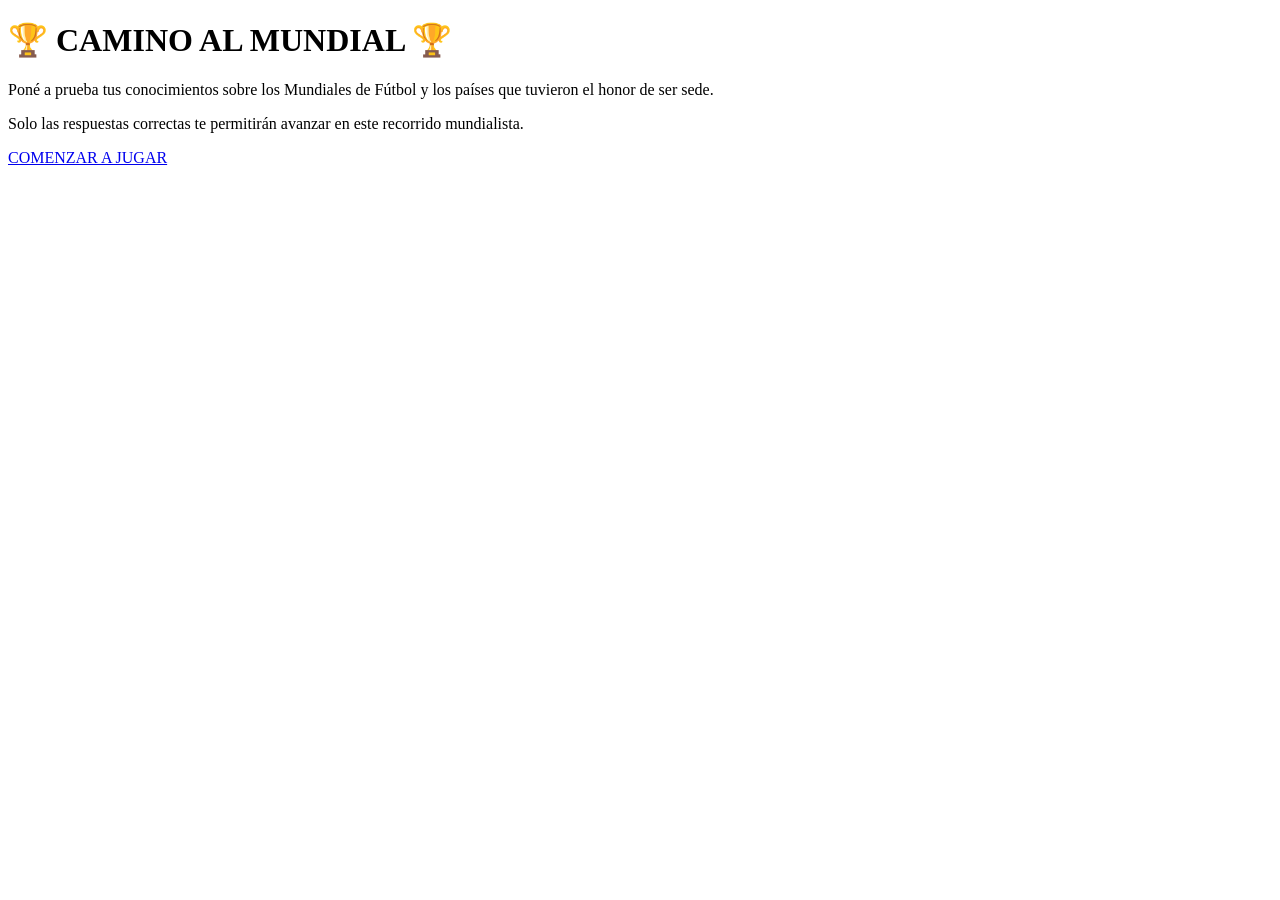
==== index.html @ 5c243b03 "primer commit" ====
<!DOCTYPE html>
<html lang="es">

<head>

    <meta charset="UTF-8">

    <meta name="viewport" content="width=device-width, initial-scale=1.0">

    <title>Camino al Mundial</title>

    <link rel="stylesheet" href="./css/styles.css">

</head>

<body class="pagina-bienvenida">

    <main class="pantalla-bienvenida">

        <div class="overlay">

            <div class="contenido">

                <h1>🏆 CAMINO AL MUNDIAL 🏆</h1>

                <p>
                    Poné a prueba tus conocimientos sobre los Mundiales de Fútbol
                    y los países que tuvieron el honor de ser sede.
                </p>

                <p>
                    Solo las respuestas correctas te permitirán avanzar
                    en este recorrido mundialista.
                </p>

                <a href="./preguntas.html" class="btn-comenzar">
                    COMENZAR A JUGAR
                </a>

            </div>

        </div>

    </main>

</body>

</html>
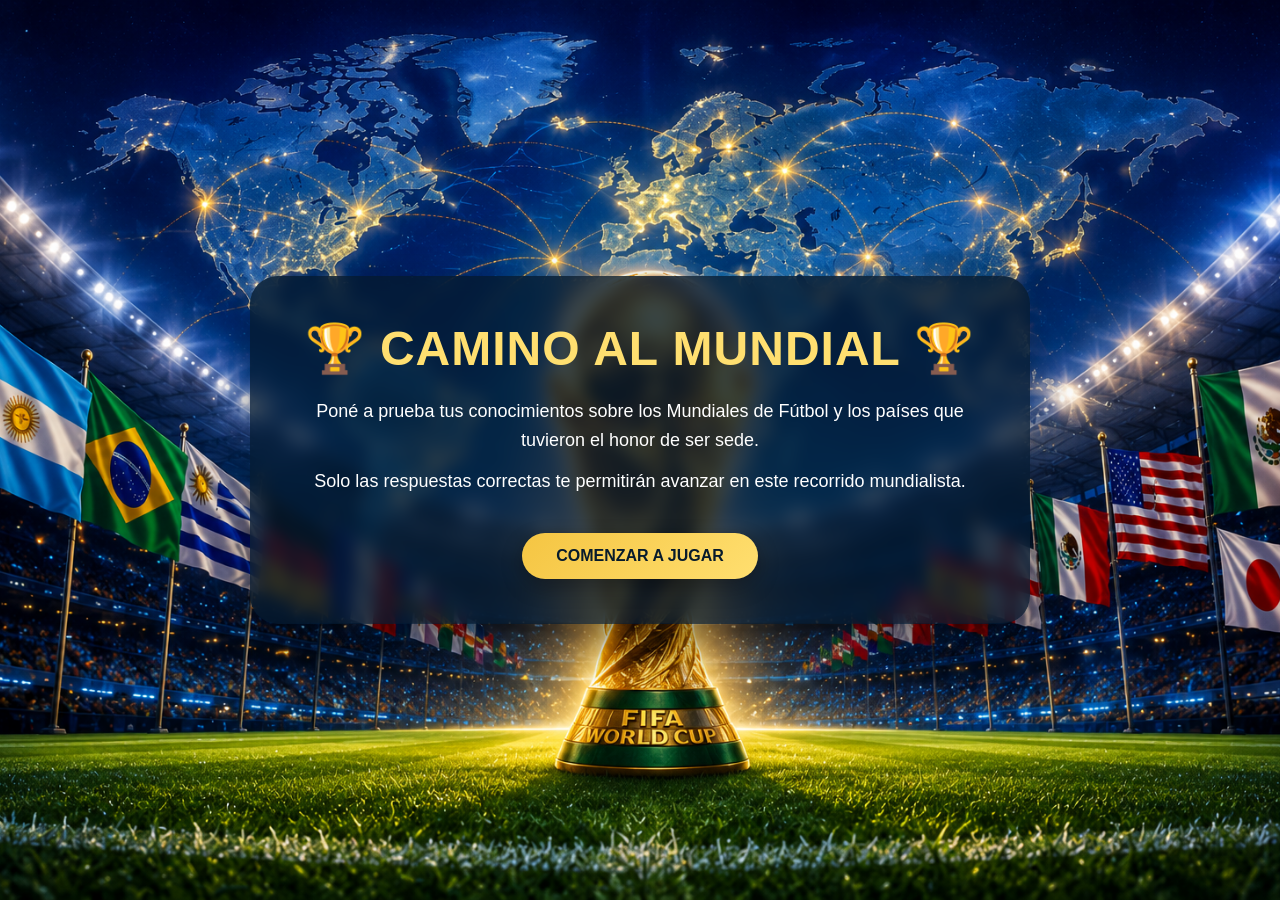
==== commit b1c8f17d: "arreglo de css" ====
--- a/index.html
+++ b/index.html
@@ -9,7 +9,7 @@
 
     <title>Camino al Mundial</title>
 
-    <link rel="stylesheet" href="./css/styles.css">
+    <link rel="stylesheet" href="./Css/styles.css">
 
 </head>
 
--- a/Css/styles.css
+++ b/Css/styles.css
@@ -0,0 +1,306 @@
+/* RESET GENERAL */
+* {
+    margin: 0;
+    padding: 0;
+    box-sizing: border-box;
+}
+
+body {
+    font-family: "Poppins", Arial, sans-serif;
+    min-height: 100vh;
+    color: #ffffff;
+    background-color: #071b2c;
+}
+
+/* BOTONES GENERALES */
+a,
+button {
+    font-family: inherit;
+}
+
+.btn-comenzar,
+#btn-siguiente {
+    display: inline-block;
+    margin-top: 25px;
+    padding: 14px 34px;
+    border: none;
+    border-radius: 30px;
+    background: linear-gradient(135deg, #f5c542, #ffdf70);
+    color: #071b2c;
+    font-size: 16px;
+    font-weight: 700;
+    text-decoration: none;
+    cursor: pointer;
+    transition: 0.3s ease;
+    box-shadow: 0 8px 20px rgba(0, 0, 0, 0.35);
+}
+
+.btn-comenzar:hover,
+#btn-siguiente:hover {
+    transform: translateY(-3px);
+    background: linear-gradient(135deg, #ffdf70, #f5c542);
+}
+
+/* ========================= */
+/* INDEX - BIENVENIDA */
+/* ========================= */
+
+.pantalla-bienvenida {
+    min-height: 100vh;
+    background-image:
+        url("../Img/bienvenido.png");
+    background-size: cover;
+    background-position: center;
+}
+
+.overlay {
+    min-height: 100vh;
+    display: flex;
+    justify-content: center;
+    align-items: center;
+    padding: 30px;
+}
+
+.contenido {
+    max-width: 780px;
+    padding: 45px;
+    text-align: center;
+    border-radius: 28px;
+    background: rgba(5, 25, 45, 0.78);
+    backdrop-filter: blur(8px);
+    box-shadow: 0 20px 45px rgba(0, 0, 0, 0.45);
+}
+
+.contenido h1 {
+    margin-bottom: 20px;
+    font-size: 48px;
+    letter-spacing: 1px;
+    color: #ffdf70;
+}
+
+.contenido p {
+    margin: 12px 0;
+    font-size: 18px;
+    line-height: 1.6;
+}
+
+/* ========================= */
+/* PREGUNTAS */
+/* ========================= */
+
+.pantalla-preguntas {
+    min-height: 100vh;
+    padding: 35px 20px;
+    background:   
+        url("../Img/preguntas.png");
+    background-size: cover;
+    background-position: center;
+}
+
+.contenedor-juego {
+    max-width: 850px;
+    margin: 0 auto;
+    padding: 35px;
+    border-radius: 28px;
+    background: rgba(255, 255, 255, 0.10);
+    backdrop-filter: blur(10px);
+    box-shadow: 0 18px 45px rgba(0, 0, 0, 0.35);
+}
+
+.contenedor-juego h1 {
+    text-align: center;
+    margin-bottom: 25px;
+    font-size: 38px;
+    color: #ffdf70;
+}
+
+.progreso {
+    margin-bottom: 25px;
+}
+
+#contador {
+    margin-bottom: 10px;
+    font-weight: 600;
+    text-align: center;
+}
+
+.barra-progreso {
+    width: 100%;
+    height: 14px;
+    border-radius: 20px;
+    background-color: rgba(255, 255, 255, 0.25);
+    overflow: hidden;
+}
+
+#avance {
+    width: 10%;
+    height: 100%;
+    border-radius: 20px;
+    background: linear-gradient(90deg, #2ecc71, #f5c542);
+    transition: width 0.3s ease;
+}
+
+.pregunta-card {
+    padding: 35px;
+    border-radius: 24px;
+    background-color: rgba(255, 255, 255, 0.95);
+    color: #071b2c;
+    text-align: center;
+}
+
+#pregunta {
+    margin-bottom: 28px;
+    font-size: 28px;
+    line-height: 1.3;
+}
+
+.opciones {
+    display: grid;
+    grid-template-columns: 1fr 1fr;
+    gap: 18px;
+}
+
+.opcion {
+    padding: 8px;
+    border: 2px solid #d6d6d6;
+    border-radius: 18px;
+
+    display: flex;
+    flex-direction: column;
+
+    min-height: 320px;
+}
+/* .opcion {
+    padding: 16px;
+    border: 2px solid #d6d6d6;
+    border-radius: 18px;
+    background-color: #ffffff;
+    color: #071b2c;
+    font-size: 16px;
+    font-weight: 600;
+    cursor: pointer;
+    transition: 0.25s ease;
+} */
+
+.opcion:hover {
+    transform: scale(1.03);
+    border-color: #f5c542;
+    background-color: #fff6d6;
+}
+
+.opcion.seleccionada {
+    border-color: #f5c542;
+    background-color: #ffefaa;
+}
+
+.opcion.correcta {
+    border-color: #2ecc71;
+    background-color: #d8f8e5;
+}
+
+.opcion.incorrecta {
+    border-color: #e74c3c;
+    background-color: #ffd9d4;
+}
+
+#mensaje {
+    min-height: 28px;
+    margin-top: 22px;
+    font-size: 18px;
+    font-weight: 700;
+}
+
+.acciones {
+    text-align: center;
+}
+
+.opcion img {
+    
+    width: 100%;
+    height: 340px;
+    object-fit: contain;
+    margin: 0;
+
+}
+
+.opcion span {
+
+    display: none;
+
+}
+
+
+
+/* ========================= */
+/* FINAL */
+/* ========================= */
+
+.pantalla-final {
+    min-height: 100vh;
+    display: flex;
+    justify-content: center;
+    align-items: center;
+    padding: 30px;
+    background:
+        url("../Img/final.png");
+    background-size: cover;
+    background-position: center;
+}
+
+.contenido-final {
+    max-width: 700px;
+    padding: 45px;
+    text-align: center;
+    border-radius: 28px;
+    background: rgba(5, 25, 45, 0.82);
+    backdrop-filter: blur(8px);
+    box-shadow: 0 20px 45px rgba(0, 0, 0, 0.45);
+}
+
+.contenido-final h1 {
+    margin-bottom: 20px;
+    font-size: 46px;
+    color: #ffdf70;
+}
+
+.contenido-final p {
+    margin: 12px 0;
+    font-size: 18px;
+    line-height: 1.6;
+}
+
+/* ========================= */
+/* RESPONSIVE */
+/* ========================= */
+
+@media (max-width: 768px) {
+
+    .contenido,
+    .contenido-final,
+    .contenedor-juego {
+        padding: 28px;
+    }
+
+    .contenido h1,
+    .contenido-final h1 {
+        font-size: 34px;
+    }
+
+    .contenedor-juego h1 {
+        font-size: 30px;
+    }
+
+    #pregunta {
+        font-size: 22px;
+    }
+
+    .opciones {
+        grid-template-columns: 1fr;
+    }
+
+    .btn-comenzar,
+    #btn-siguiente {
+        width: 100%;
+        text-align: center;
+    }
+}
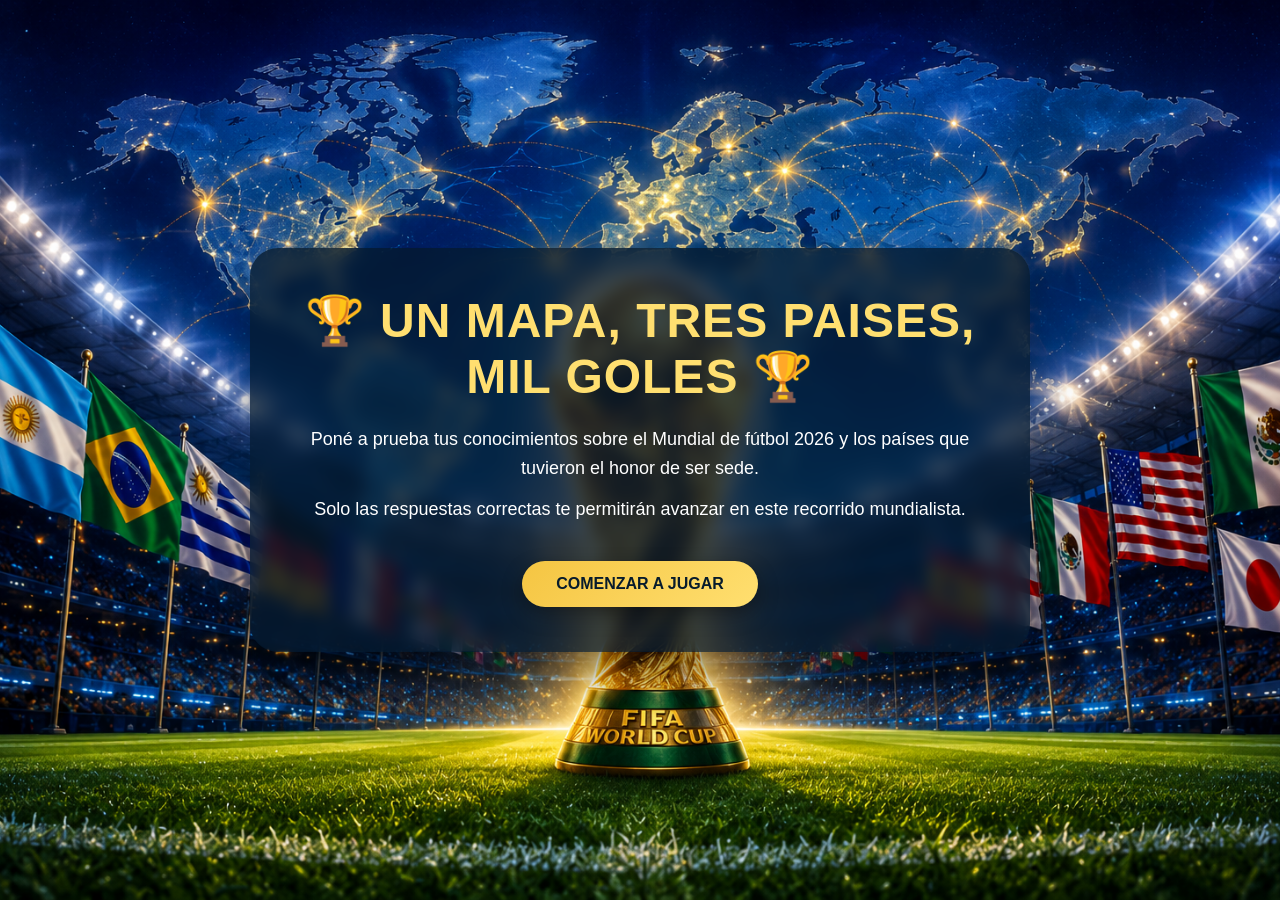
==== commit 76f04a4b: "commit final" ====
--- a/index.html
+++ b/index.html
@@ -9,7 +9,7 @@
 
     <title>Camino al Mundial</title>
 
-    <link rel="stylesheet" href="./Css/styles.css">
+    <link rel="stylesheet" href="./css/styles.css">
 
 </head>
 
@@ -21,10 +21,10 @@
 
             <div class="contenido">
 
-                <h1>🏆 CAMINO AL MUNDIAL 🏆</h1>
+                <h1>🏆 UN MAPA, TRES PAISES, MIL GOLES 🏆</h1>
 
                 <p>
-                    Poné a prueba tus conocimientos sobre los Mundiales de Fútbol
+                    Poné a prueba tus conocimientos sobre el Mundial de fútbol 2026
                     y los países que tuvieron el honor de ser sede.
                 </p>
 
--- a/css/styles.css
+++ b/css/styles.css
@@ -0,0 +1,306 @@
+/* RESET GENERAL */
+* {
+    margin: 0;
+    padding: 0;
+    box-sizing: border-box;
+}
+
+body {
+    font-family: "Poppins", Arial, sans-serif;
+    min-height: 100vh;
+    color: #ffffff;
+    background-color: #071b2c;
+}
+
+/* BOTONES GENERALES */
+a,
+button {
+    font-family: inherit;
+}
+
+.btn-comenzar,
+#btn-siguiente {
+    display: inline-block;
+    margin-top: 25px;
+    padding: 14px 34px;
+    border: none;
+    border-radius: 30px;
+    background: linear-gradient(135deg, #f5c542, #ffdf70);
+    color: #071b2c;
+    font-size: 16px;
+    font-weight: 700;
+    text-decoration: none;
+    cursor: pointer;
+    transition: 0.3s ease;
+    box-shadow: 0 8px 20px rgba(0, 0, 0, 0.35);
+}
+
+.btn-comenzar:hover,
+#btn-siguiente:hover {
+    transform: translateY(-3px);
+    background: linear-gradient(135deg, #ffdf70, #f5c542);
+}
+
+/* ========================= */
+/* INDEX - BIENVENIDA */
+/* ========================= */
+
+.pantalla-bienvenida {
+    min-height: 100vh;
+    background-image:
+        url("../Img/bienvenido.png");
+    background-size: cover;
+    background-position: center;
+}
+
+.overlay {
+    min-height: 100vh;
+    display: flex;
+    justify-content: center;
+    align-items: center;
+    padding: 30px;
+}
+
+.contenido {
+    max-width: 780px;
+    padding: 45px;
+    text-align: center;
+    border-radius: 28px;
+    background: rgba(5, 25, 45, 0.78);
+    backdrop-filter: blur(8px);
+    box-shadow: 0 20px 45px rgba(0, 0, 0, 0.45);
+}
+
+.contenido h1 {
+    margin-bottom: 20px;
+    font-size: 48px;
+    letter-spacing: 1px;
+    color: #ffdf70;
+}
+
+.contenido p {
+    margin: 12px 0;
+    font-size: 18px;
+    line-height: 1.6;
+}
+
+/* ========================= */
+/* PREGUNTAS */
+/* ========================= */
+
+.pantalla-preguntas {
+    min-height: 100vh;
+    padding: 35px 20px;
+    background:   
+        url("../Img/preguntas.png");
+    background-size: cover;
+    background-position: center;
+}
+
+.contenedor-juego {
+    max-width: 850px;
+    margin: 0 auto;
+    padding: 35px;
+    border-radius: 28px;
+    background: rgba(255, 255, 255, 0.10);
+    backdrop-filter: blur(10px);
+    box-shadow: 0 18px 45px rgba(0, 0, 0, 0.35);
+}
+
+.contenedor-juego h1 {
+    text-align: center;
+    margin-bottom: 25px;
+    font-size: 38px;
+    color: #ffdf70;
+}
+
+.progreso {
+    margin-bottom: 25px;
+}
+
+#contador {
+    margin-bottom: 10px;
+    font-weight: 600;
+    text-align: center;
+}
+
+.barra-progreso {
+    width: 100%;
+    height: 14px;
+    border-radius: 20px;
+    background-color: rgba(255, 255, 255, 0.25);
+    overflow: hidden;
+}
+
+#avance {
+    width: 10%;
+    height: 100%;
+    border-radius: 20px;
+    background: linear-gradient(90deg, #2ecc71, #f5c542);
+    transition: width 0.3s ease;
+}
+
+.pregunta-card {
+    padding: 35px;
+    border-radius: 24px;
+    background-color: rgba(255, 255, 255, 0.95);
+    color: #071b2c;
+    text-align: center;
+}
+
+#pregunta {
+    margin-bottom: 28px;
+    font-size: 28px;
+    line-height: 1.3;
+}
+
+.opciones {
+    display: grid;
+    grid-template-columns: 1fr 1fr;
+    gap: 18px;
+}
+
+.opcion {
+    padding: 8px;
+    border: 2px solid #d6d6d6;
+    border-radius: 18px;
+
+    display: flex;
+    flex-direction: column;
+
+    min-height: 320px;
+}
+/* .opcion {
+    padding: 16px;
+    border: 2px solid #d6d6d6;
+    border-radius: 18px;
+    background-color: #ffffff;
+    color: #071b2c;
+    font-size: 16px;
+    font-weight: 600;
+    cursor: pointer;
+    transition: 0.25s ease;
+} */
+
+.opcion:hover {
+    transform: scale(1.03);
+    border-color: #f5c542;
+    background-color: #fff6d6;
+}
+
+.opcion.seleccionada {
+    border-color: #f5c542;
+    background-color: #ffefaa;
+}
+
+.opcion.correcta {
+    border-color: #2ecc71;
+    background-color: #d8f8e5;
+}
+
+.opcion.incorrecta {
+    border-color: #e74c3c;
+    background-color: #ffd9d4;
+}
+
+#mensaje {
+    min-height: 28px;
+    margin-top: 22px;
+    font-size: 18px;
+    font-weight: 700;
+}
+
+.acciones {
+    text-align: center;
+}
+
+.opcion img {
+    
+    width: 100%;
+    height: 340px;
+    object-fit: contain;
+    margin: 0;
+
+}
+
+.opcion span {
+
+    display: none;
+
+}
+
+
+
+/* ========================= */
+/* FINAL */
+/* ========================= */
+
+.pantalla-final {
+    min-height: 100vh;
+    display: flex;
+    justify-content: center;
+    align-items: center;
+    padding: 30px;
+    background:
+        url("../Img/final.png");
+    background-size: cover;
+    background-position: center;
+}
+
+.contenido-final {
+    max-width: 700px;
+    padding: 45px;
+    text-align: center;
+    border-radius: 28px;
+    background: rgba(5, 25, 45, 0.82);
+    backdrop-filter: blur(8px);
+    box-shadow: 0 20px 45px rgba(0, 0, 0, 0.45);
+}
+
+.contenido-final h1 {
+    margin-bottom: 20px;
+    font-size: 46px;
+    color: #ffdf70;
+}
+
+.contenido-final p {
+    margin: 12px 0;
+    font-size: 18px;
+    line-height: 1.6;
+}
+
+/* ========================= */
+/* RESPONSIVE */
+/* ========================= */
+
+@media (max-width: 768px) {
+
+    .contenido,
+    .contenido-final,
+    .contenedor-juego {
+        padding: 28px;
+    }
+
+    .contenido h1,
+    .contenido-final h1 {
+        font-size: 34px;
+    }
+
+    .contenedor-juego h1 {
+        font-size: 30px;
+    }
+
+    #pregunta {
+        font-size: 22px;
+    }
+
+    .opciones {
+        grid-template-columns: 1fr;
+    }
+
+    .btn-comenzar,
+    #btn-siguiente {
+        width: 100%;
+        text-align: center;
+    }
+}
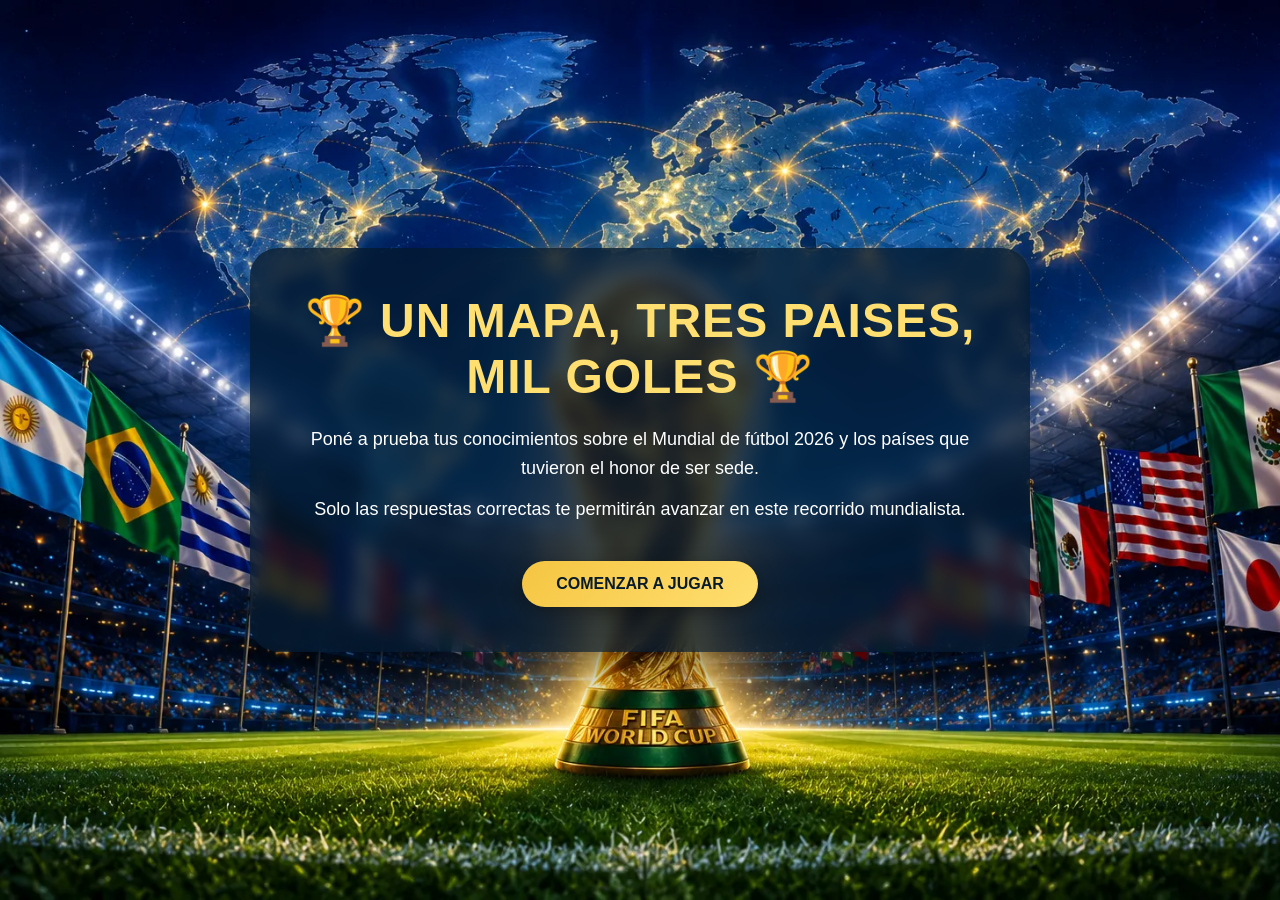
==== commit 9e8b4945: "arreglo final" ====
--- a/index.html
+++ b/index.html
@@ -41,6 +41,7 @@
 
         </div>
 
+
     </main>
 
 </body>
--- a/css/styles.css
+++ b/css/styles.css
@@ -48,7 +48,7 @@
 .pantalla-bienvenida {
     min-height: 100vh;
     background-image:
-        url("../Img/bienvenido.png");
+        url("../Img/bienvenido.webp");
     background-size: cover;
     background-position: center;
 }
@@ -90,13 +90,15 @@
 
 .pantalla-preguntas {
     min-height: 100vh;
-    padding: 35px 20px;
-    background:   
-        url("../Img/preguntas.png");
+    height: 100vh;
+    padding: 15px;
+    overflow: hidden;
+
+    background:
+        url("../Img/preguntas.webp");
     background-size: cover;
     background-position: center;
 }
-
 .contenedor-juego {
     max-width: 850px;
     margin: 0 auto;
@@ -149,9 +151,9 @@
 }
 
 #pregunta {
-    margin-bottom: 28px;
-    font-size: 28px;
-    line-height: 1.3;
+    margin-bottom: 15px;
+    font-size: 22px;
+    line-height: 1.2;
 }
 
 .opciones {
@@ -161,26 +163,15 @@
 }
 
 .opcion {
-    padding: 8px;
+    padding: 6px;
     border: 2px solid #d6d6d6;
     border-radius: 18px;
 
     display: flex;
     flex-direction: column;
 
-    min-height: 320px;
-}
-/* .opcion {
-    padding: 16px;
-    border: 2px solid #d6d6d6;
-    border-radius: 18px;
-    background-color: #ffffff;
-    color: #071b2c;
-    font-size: 16px;
-    font-weight: 600;
-    cursor: pointer;
-    transition: 0.25s ease;
-} */
+    height: 180px;
+}
 
 .opcion:hover {
     transform: scale(1.03);
@@ -215,9 +206,9 @@
 }
 
 .opcion img {
-    
+
     width: 100%;
-    height: 340px;
+    height: 150px;
     object-fit: contain;
     margin: 0;
 
@@ -242,7 +233,7 @@
     align-items: center;
     padding: 30px;
     background:
-        url("../Img/final.png");
+        url("../Img/final.webp");
     background-size: cover;
     background-position: center;
 }
@@ -303,4 +294,93 @@
         width: 100%;
         text-align: center;
     }
+}
+
+
+
+/* RESPONSIVE */
+
+/* Tablets */
+@media (max-width: 900px) {
+    .contenedor,
+    .quiz-container {
+        width: 90%;
+        padding: 20px;
+    }
+
+    #opciones {
+        grid-template-columns: repeat(2, 1fr);
+        gap: 15px;
+    }
+
+    .opcion img {
+        max-width: 180px;
+    }
+}
+
+/* Celulares */
+@media (max-width: 600px) {
+    body {
+        padding: 10px;
+    }
+
+    .contenedor,
+    .quiz-container {
+        width: 100%;
+        padding: 15px;
+    }
+
+    #pregunta {
+        font-size: 1.3rem;
+        text-align: center;
+    }
+
+    #contador {
+        font-size: 0.9rem;
+    }
+
+    #opciones {
+        grid-template-columns: 1fr;
+        gap: 12px;
+    }
+
+    .opcion {
+        width: 100%;
+        padding: 12px;
+    }
+
+    .opcion img {
+        max-width: 160px;
+        height: auto;
+    }
+
+    .opcion span {
+        font-size: 0.95rem;
+    }
+
+    #btn-siguiente {
+        width: 100%;
+        font-size: 1rem;
+        padding: 12px;
+    }
+
+    .footer {
+        font-size: 0.85rem;
+        padding: 12px;
+    }
+}
+
+/* Celulares muy chicos */
+@media (max-width: 380px) {
+    #pregunta {
+        font-size: 1.1rem;
+    }
+
+    .opcion img {
+        max-width: 130px;
+    }
+
+    .opcion span {
+        font-size: 0.85rem;
+    }
 }
